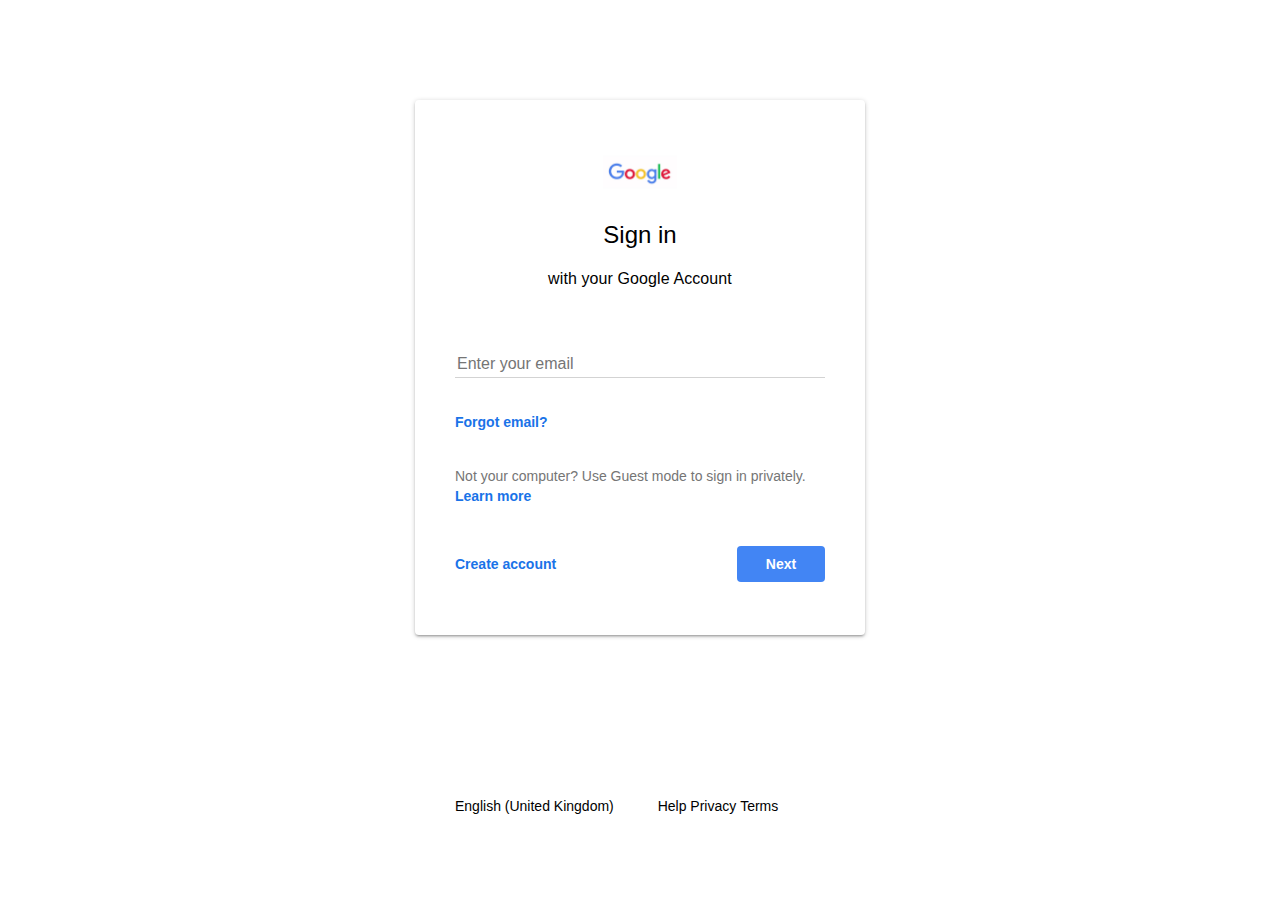
==== signin.html @ 5ec9f441 "added sign in page" ====
<!DOCTYPE html>
<html lang="en">
<head>
    <meta charset="UTF-8">
    <meta name="viewport" content="width=device-width, initial-scale=1.0">
    <meta http-equiv="X-UA-Compatible" content="ie=edge">
    <link rel="stylesheet" href="signin.css">
    <title>Sign In</title>
</head>
<body>
    <div class="main-container">
        <div class="logo-container">
            <img src="img/mainlogo.jpg" alt="">
        </div>
        <div class="header-container">
            <h1>Sign in</h1>
            <h2>with your Google Account</h2>
        </div>
        <div class="email-container">
            <input type="text" placeholder="Enter your email">
        </div>
        <div class="email-divider"></div>
        <div class="forgot-container">
            <p>Forgot email?</p>
        </div>
        <div class="computer-container">
            <p>Not your computer? Use Guest mode to sign in privately.</p>
            <a href="#">Learn more</a>
        </div>
        <div class="bottom-container">
            <span id="create-account">Create account</span>
            <span id="next-btn">Next</span>
        </div>
    </div>
    <div class="footer-container">
        <span>English (United Kingdom)</span>
        <ul>
            <li>Help</li>
            <li>Privacy</li>
            <li>Terms</li>
        </ul>
    </div>
</body>
</html>
---- signin.css ----
body {
    font-family: Arial, sans-serif;
    font-size: 14px;
    line-height: 1.4;
    box-sizing: inherit;
}

.main-container {
    margin: 100px auto;
    width: 370px;
    height: 451px;
    padding: 48px 40px 36px 40px;
    box-shadow: 0 2px 2px 0 rgba(0,0,0,0.14), 0 3px 1px -2px rgba(0,0,0,0.12), 0 1px 5px 0 rgba(0,0,0,0.2);
    vertical-align: center;
    border-radius: 4px;
}

.logo-container, .header-container, .email-container {
    text-align: center;
}

.logo-container img {
    width: 74px;
}

.header-container h1 {
    font-size: 24px;
    font-weight: 400;
    line-height: 1.3333;
}

.header-container h2 {
    font-size: 16px;
    letter-spacing: .1px;
    line-height: 1.5;
    font-weight: 400;
}

.email-container input[type=text] {
    width: 100%;
    font-size: 16px;
    border: none;
    height: 24px;
    line-height: 24px;
    padding-top: 48px;
}

.email-container input[type=text]:focus {
    outline: none;
}

.email-divider{
    background: lightgrey;
    height: 1px;
}

.forgot-container {
    margin-top: 35px;
}

.forgot-container p, .computer-container a, #create-account {
    color: #1a73e8;
    font-weight: bold;
    text-decoration: none;
}

.computer-container p {
    color: #757575;
    margin-bottom: 0px;
    padding-top: 20px;
}

.bottom-container {
    padding-top: 40px;
}

#create-account {
    line-height: 36px;
}

#next-btn {
    background: #4285f4;
    color: white;
    font-weight: bold;
    border-radius: 4px;
    text-align: center;
    vertical-align: middle;
    width: 88px;
    height: 36px;
    line-height: 36px;
    float: right;
}

.footer-container {
    width: 370px;
    margin: 0px auto;
    padding: 48px 40px 36px 40px;
}

.footer-container ul {
    list-style-type: none;
    text-align: right;
    display: inline-block;
}

.footer-container li {
    display: inline-block;
}
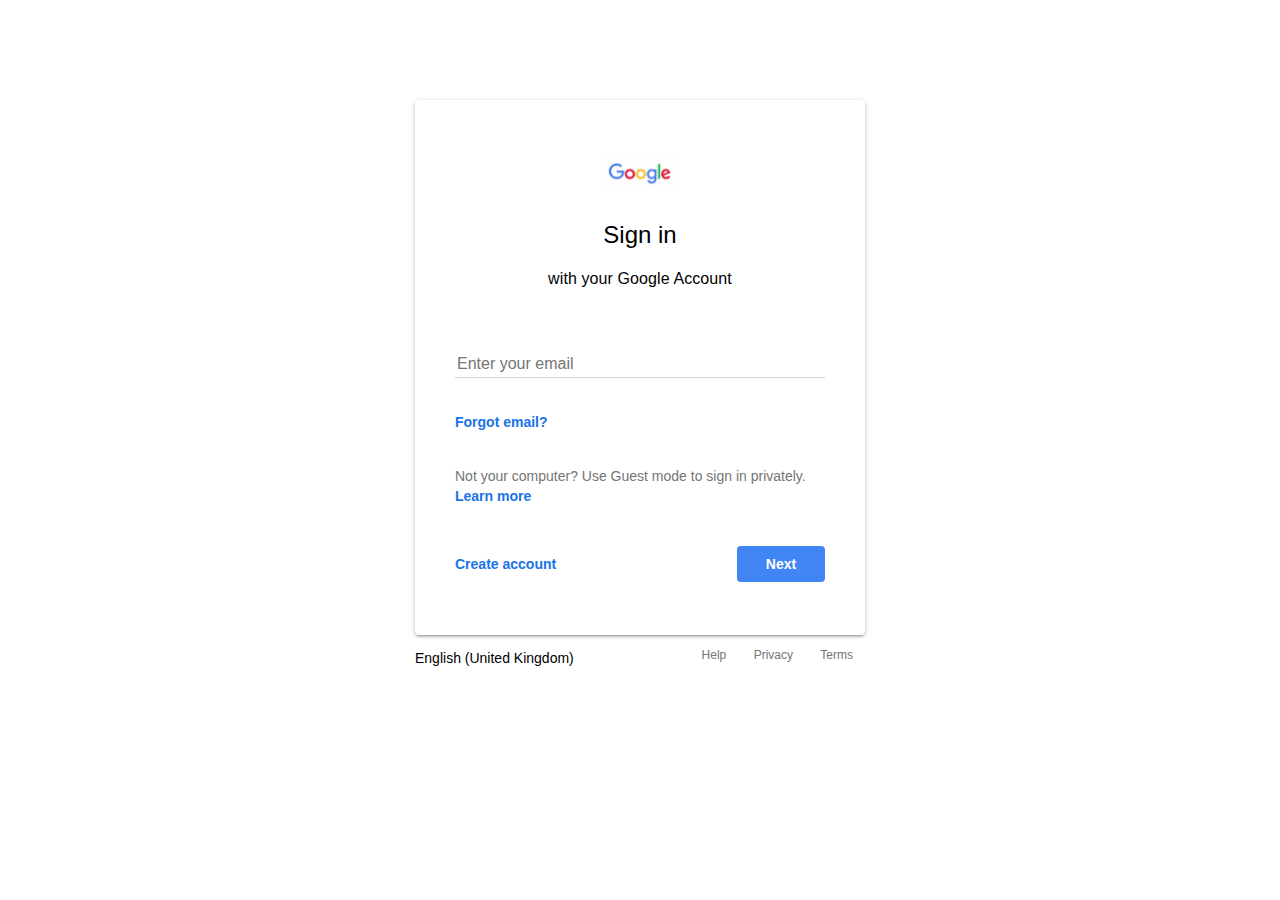
==== commit 72a98f3b: "added icon" ====
--- a/signin.html
+++ b/signin.html
@@ -5,6 +5,7 @@
     <meta name="viewport" content="width=device-width, initial-scale=1.0">
     <meta http-equiv="X-UA-Compatible" content="ie=edge">
     <link rel="stylesheet" href="signin.css">
+    <link rel="icon" href="img/google.png">
     <title>Sign In</title>
 </head>
 <body>
--- a/signin.css
+++ b/signin.css
@@ -7,6 +7,7 @@
 
 .main-container {
     margin: 100px auto;
+    margin-bottom: 0px;
     width: 370px;
     height: 451px;
     padding: 48px 40px 36px 40px;
@@ -92,17 +93,31 @@
 }
 
 .footer-container {
-    width: 370px;
+    width: 450px;
     margin: 0px auto;
-    padding: 48px 40px 36px 40px;
+    padding: 0;
+}
+
+.footer-container::after {
+    content: "";
+    clear: both;
+    display: table;
 }
 
 .footer-container ul {
     list-style-type: none;
-    text-align: right;
-    display: inline-block;
+    float: right;
+    color: #757575;
+    font-size: 12px;
+    font-weight: 500;
 }
 
 .footer-container li {
     display: inline-block;
+    padding: 0px 12px;
+}
+
+.footer-container span {
+    height: 47.2px;
+    line-height: 47.2px;
 }